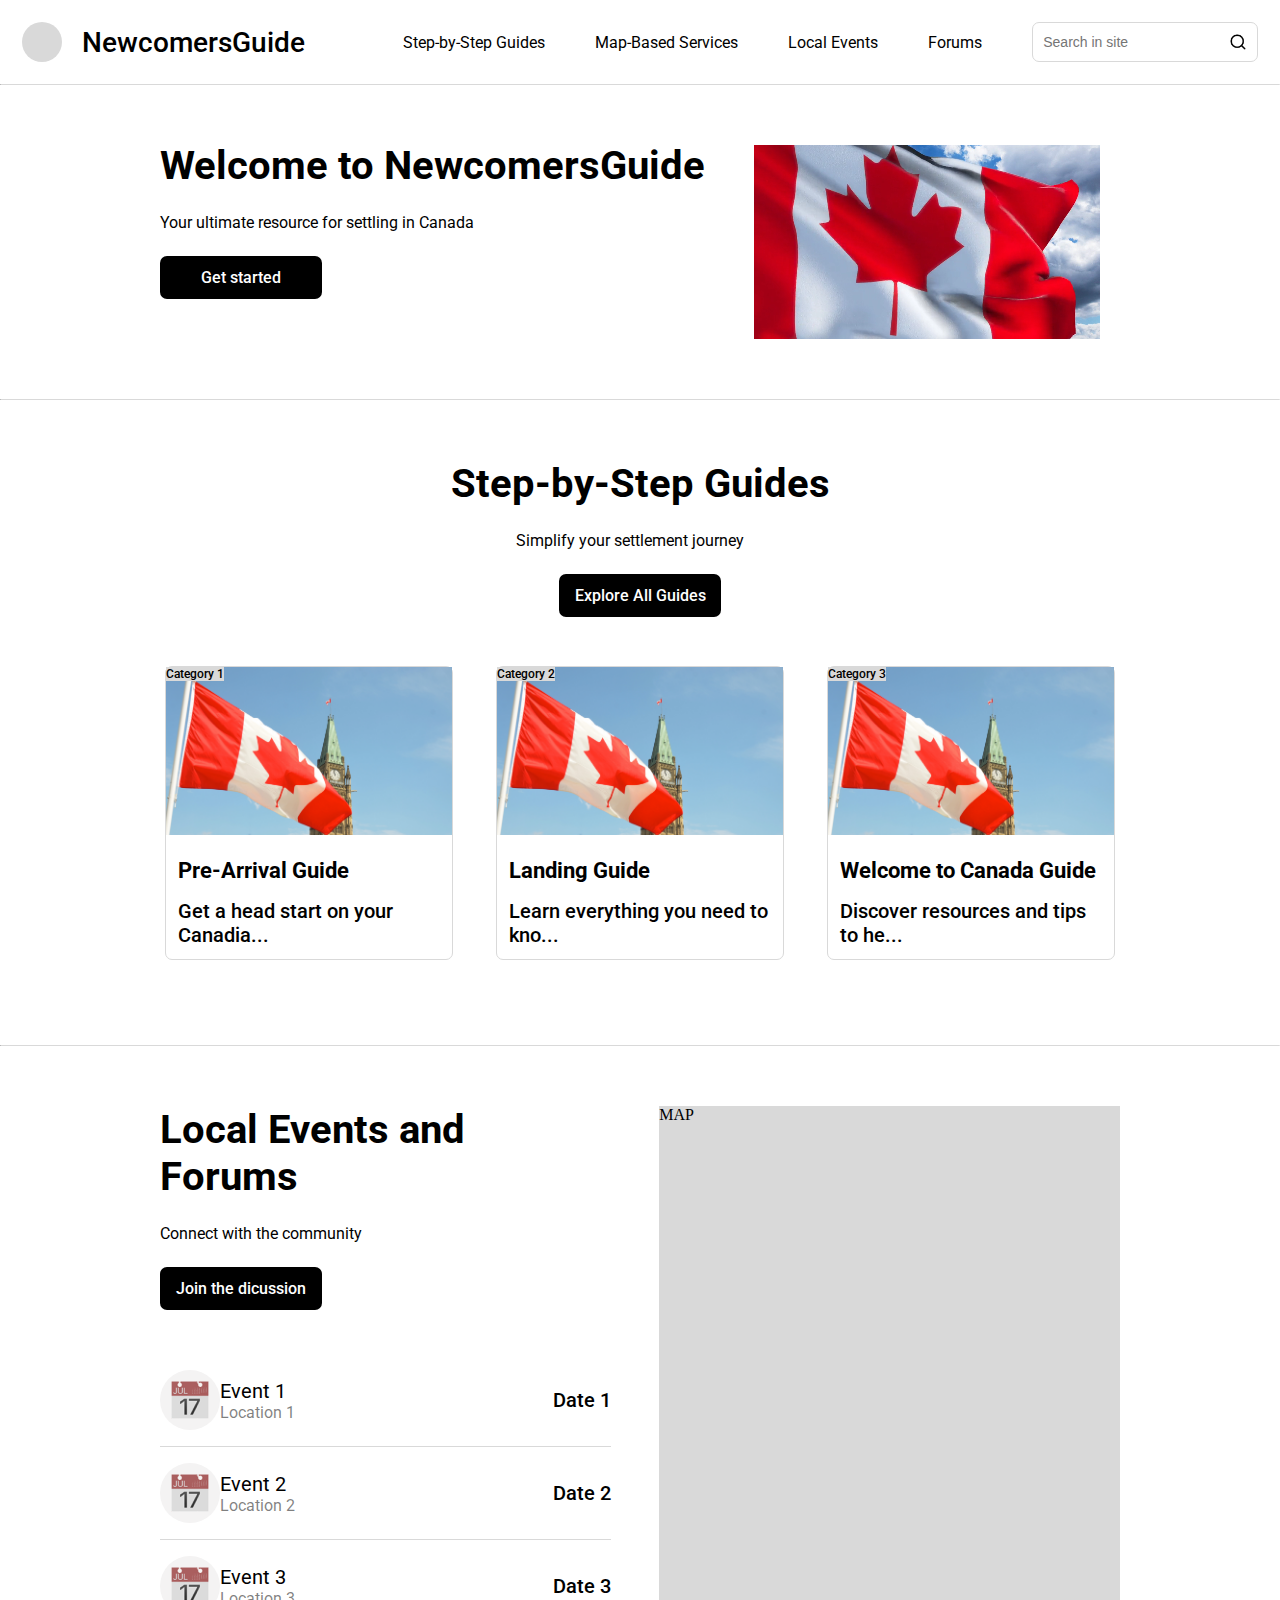
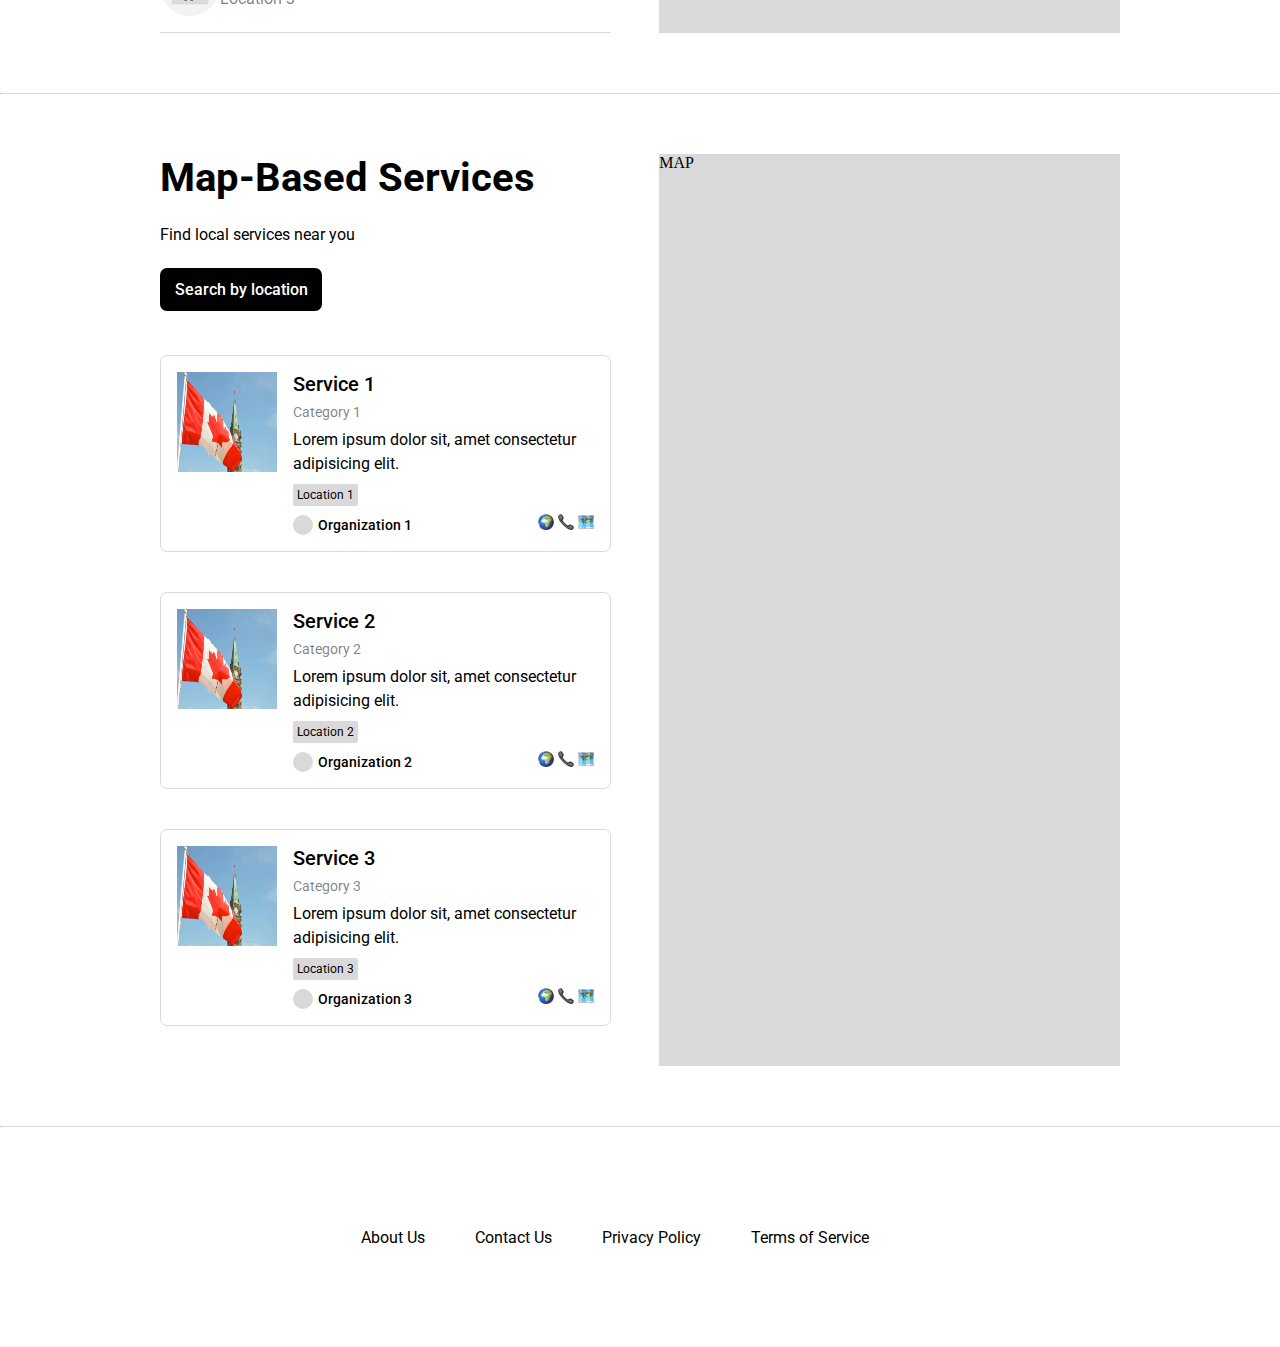
==== index.html @ 0c31915b "first commit" ====
<!DOCTYPE html>
<html lang="en">
<head>
    <meta charset="UTF-8">
    <meta name="viewport" content="width=device-width, initial-scale=1.0">
    <title>NewcomersGuide</title>
    <link rel="stylesheet" href="styles/styles.css">
    <link rel="preconnect" href="https://fonts.googleapis.com">
    <link rel="preconnect" href="https://fonts.gstatic.com" crossorigin>
    <link href="https://fonts.googleapis.com/css2?family=Roboto:ital,wght@0,300;0,400;0,500;0,700;1,300;1,400;1,500;1,700&display=swap" rel="stylesheet">
</head>
<body>

    <nav>
        <div class="navigation">
            <div class="title-container">
                <div class="title-logo"></div>
                <a class="title" href="index.html">NewcomersGuide</a>
            </div>
            <div class="menu">
                <a class="menu-link" href="step-by-step.html">Step-by-Step Guides</a>        
                <a class="menu-link" href="map-based-services.html">Map-Based Services</a>        
                <a class="menu-link" href="events.html">Local Events</a>
                <a class="menu-link" href="#">Forums</a>
                <form class="search-in-site" action="">
                    <input class="search-site-input" type="text" placeholder="Search in site">
                    <img src="assets/search.png" alt="search" width="18px" height="18px">
                </form>
            </div>
        </div>
    </nav>

    <hr>

    <header class="main-page-header">
        <div class="heading">
            <h1 class="heading-name">Welcome to NewcomersGuide</h1>
            <p class="heading-description">Your ultimate resource for settling in Canada</p>
            <a href="#step-by-step"><button>Get started</button></a>
        </div>
        <video class="video" muted loop autoplay>
            <source src="assets/video.mp4" type="video/mp4">
        </video>
    </header>
    <hr>

    <!--Start of the section: Step-by-Step Guides -->
     <section id="step-by-step" class="step-by-step-section">
        <h2 class="heading-name">Step-by-Step Guides</h2>
        <p class="heading-description">Simplify your settlement journey</p>
        <a href="step-by-step.html"><button>Explore All Guides</button></a>
        <div class="guides-container">

            <div class="category">
                <h4>Category 1</h4>
                <img class="guide-image" src="assets/image.jpg" alt="Guide">
                <h3>Pre-Arrival Guide</h3>
                <p class="guide-description">Get a head start on your Canadia...</p>
            </div>

            <div class="category">
                <h4>Category 2</h4>
                <img class="guide-image" src="assets/image.jpg" alt="Guide">
                <h3>Landing Guide</h3>
                <p class="guide-description">Learn everything you need to kno...</p>
            </div>

            <div class="category">
                <h4>Category 3</h4>
                <img class="guide-image" src="assets/image.jpg" alt="Guide">
                <h3>Welcome to Canada Guide</h3>
                <p class="guide-description">Discover resources and tips to he...</p>
            </div>
        </div>
     </section>
     <!--End of the section: Step-by-Step Guides -->
     <hr>

     <!--Start of the section: Local Events and Forums -->
     <section id="event-based-services" class="event-section">
        <div class="event-container">
            <h2 class="heading-name">Local Events and Forums</h2>
            <p class="heading-description">Connect with the community</p>
            <a href="events.html"><button class="discussion ">Join the dicussion</button></a>

            <div class="event-item">
                <div class="event-details">
                    <div class="event-image">
                        <img src="assets/date-icon.png" alt="Event image">
                    </div>
                    <div class="event-name">
                        <h3>Event 1</h3>
                        <p>Location 1</p>
                    </div>
                </div>
                <p class="date">Date 1</p>
            </div>

            <div class="event-item">
                <div class="event-details">
                    <div class="event-image">
                        <img src="assets/date-icon.png" alt="Event image">
                    </div>
                    <div class="event-name">
                        <h3>Event 2</h3>
                        <p>Location 2</p>
                    </div>
                </div>
                <p class="date">Date 2</p>
            </div>

            <div class="event-item">
                <div class="event-details">
                    <div class="event-image">
                        <img src="assets/date-icon.png" alt="Event image">
                    </div>
                    <div class="event-name">
                        <h3>Event 3</h3>
                        <p>Location 3</p>
                    </div>
                </div>
                <p class="date">Date 3</p>
            </div>
        </div>
        <div class="integrated-map">
            <p>MAP</p>
        </div>
     </section>
    <!--End of the section: Local Events and Forums -->

     <hr>
     <!--Start of the section: Map-Based Services -->
     <section id="map-based-services" class="map-section">
        <div class="map-container">
            <h2 class="heading-name">Map-Based Services</h2>
            <p class="heading-description">Find local services near you</p>
            <a href="map-based-services.html"><button>Search by location</button></a>

            <div class="map-item">
                <img class="service-image" src="assets/image.jpg" alt="Service image" width="100px" height="100px">
                <div class="map-item-details">
                    <h3>Service 1</h3>
                    <h4>Category 1</h4>
                    <p class="map-item-description">Lorem ipsum dolor sit, amet consectetur adipisicing elit.</p>
                    <p class="location">Location 1</p>
                    <div class="contacts">
                        <div class="title-container">
                            <div class="organization-logo"></div>
                            <p class="organization-title">Organization 1</p>
                        </div>
                        <div class="icons">
                            <a href="#" class="website"><img src="assets/icon-website.png" alt="website"></a>
                            <a href="#" class="phone"><img src="assets/icon-phone.png" alt="phone"></a>
                            <a href="#" class="map"><img src="assets/icon-map.png" alt="map"></a>
                        </div>
                    </div>
                </div>
            </div>

            <div class="map-item">
                <img class="service-image" src="assets/image.jpg" alt="Service image" width="100px" height="100px">
                <div class="map-item-details">
                    <h3>Service 2</h3>
                    <h4>Category 2</h4>
                    <p class="map-item-description">Lorem ipsum dolor sit, amet consectetur adipisicing elit.</p>
                    <p class="location">Location 2</p>
                    <div class="contacts">
                        <div class="title-container">
                            <div class="organization-logo"></div>
                            <p class="organization-title">Organization 2</p>
                        </div>
                        <div class="icons">
                            <a href="#" class="website"><img src="assets/icon-website.png" alt="website"></a>
                            <a href="#" class="phone"><img src="assets/icon-phone.png" alt="phone"></a>
                            <a href="#" class="map"><img src="assets/icon-map.png" alt="map"></a>
                        </div>
                    </div>
                </div>
            </div>

            <div class="map-item">
                <img class="service-image" src="assets/image.jpg" alt="Service image" width="100px" height="100px">
                <div class="map-item-details">
                    <h3>Service 3</h3>
                    <h4>Category 3</h4>
                    <p class="map-item-description">Lorem ipsum dolor sit, amet consectetur adipisicing elit.</p>
                    <p class="location">Location 3</p>
                    <div class="contacts">
                        <div class="title-container">
                            <div class="organization-logo"></div>
                            <p class="organization-title">Organization 3</p>
                        </div>
                        <div class="icons">
                            <a href="#" class="website"><img src="assets/icon-website.png" alt="website"></a>
                            <a href="#" class="phone"><img src="assets/icon-phone.png" alt="phone"></a>
                            <a href="#" class="map"><img src="assets/icon-map.png" alt="map"></a>
                        </div>
                    </div>
                </div>
            </div>
            
        </div>
        <div class="integrated-map">
            <p>MAP</p>
        </div>
     </section>
     <hr>
     <!--End of the section: Map-Based Services -->

    <footer>
        <a class="menu-link" href="#">About Us</a>        
        <a class="menu-link" href="#">Contact Us</a>        
        <a class="menu-link" href="#">Privacy Policy</a>
        <a class="menu-link" href="#">Terms of Service</a>
    </footer>
    <script src="script.js"></script>
</body>
</html>
---- styles/styles.css ----
* {
    margin: 0;
    padding: 0;
    box-sizing: border-box;
}

nav {
    width: 100%;
}

.navigation {
    display: flex;
    flex-wrap: wrap;
    justify-content: space-between;
    padding: 22px;
}

.title-container {
    display: flex;
    align-items: center;
    flex-wrap: wrap;
}

.title-logo {
    width: 40px;
    height: 40px;
    background-color: #D9D9D9;
    border-radius: 50%;
    margin-right: 20px;
}

.title, .menu-link {
    text-decoration: none;
    font-family: 'Roboto', sans-serif;
    color: black;
    margin-right: 50px;
}

.title {
    font-size: 28px;
    font-weight: 500;
}

.menu-link {
    font-size: 16px;
}

.menu {
    display: flex;
    align-items: center;
    justify-content: flex-end;
    flex: 1;
}

.search-in-site {
    display: flex;
    border: 1px solid #D9D9D9;
    border-radius: 7px;
    padding: 10px;
    width: 25%;
}

.search-site-input {
    border: none;
    flex: 1;
    font-size: 14px;
}

.main-page-header {
    display: flex;
    justify-content: space-between;
    align-items: center;
    flex-wrap: wrap;
    width: 75%;
    margin: 0 auto;
}

.heading-name {
    font-size: 40px;
    font-family: 'Roboto', sans-serif;
}

.heading-description {
    font-size: 16px;
    font-family: 'Roboto', sans-serif;
    margin: 24px 20px 24px 0;
}

button {
    background-color: black;
    color: white;
    font-size: 16px;
    font-weight: 500;
    font-family: 'Roboto', sans-serif;
    border: none;
    padding: 12px 0;
    width: 162px;
    border-radius: 7px;
    margin-bottom: 44px;
    cursor: pointer;
}

.video {
    width: 36%;
    margin: 60px 20px;
}

hr {
    border-top: 1px solid #D9D9D9;
    border-bottom: none;
}

.step-by-step-section {
    display: flex;
    flex-direction: column;
    align-items: center;
    width: 75%;
    margin: 0 auto;
    margin-top: 60px;
    margin-bottom: 60px;
}

.guides-container {
    display: flex;
    width: 100%;
    justify-content: space-between;
    padding-bottom: 20px;
}

.category {
    display: flex;
    flex-direction: column;
    position: relative;
    width: 30%;
    min-width: 160px;
    border: 1px solid #D9D9D9;
    border-radius: 7px;
    margin: 5px;
}

.category h4 {
    position: absolute;
    background-color: #D9D9D9;
    font-size: 12px;
    font-weight: 500;
    font-family: 'Roboto', sans-serif;
}

.category h3 {
    font-size: 22px;
    font-weight: 700;
    line-height: 48px;
    font-family: 'Roboto', sans-serif;
    padding: 12px 12px 4px 12px;
}

.guide-description {
    font-size: 20px;
    font-weight: 500;
    font-family: 'Roboto', sans-serif;
    padding: 0 12px 12px 12px
}

.guide-image {
    width: 100%;
}

.event-section {
    display: flex;
    justify-content: space-between;
    flex-wrap: wrap;
    width: 75%;
    margin: 0 auto;
    padding: 60px 0;
}

.event-container {
    width: 47%;
    min-width: 200px;
}

.event-item {
    display: flex;
    justify-content: space-between;
    align-items: center;
    border-bottom: 1px solid #D9D9D9;
    padding: 16px 0;
}

.event-details {
    display: flex;
    align-items: center;
}

.event-image {
    display: flex;
    justify-content: center;
    align-items: center;
    width: 60px;
    height: 60px;
    border-radius: 50%;
    background-color: #f4f3f3;
}

.event-name h3 {
    font-size: 20px;
    font-weight: 400;
    font-family: 'Roboto', sans-serif;
    
}

.event-name p {
    font-size:16px;
    font-weight: 400;
    font-family: 'Roboto', sans-serif;
    color: rgba(0, 0, 0, 0.5);
}

.date {
    font-size: 20px;
    font-weight: 500;
    font-family: 'Roboto', sans-serif;
}

.map-section {
    display: flex;
    justify-content: space-between;
    flex-wrap: wrap;
    width: 75%;
    margin: 0 auto;
    margin-top: 60px;
    margin-bottom: 60px;
}

.map-container {
    width: 47%;
    min-width: 200px;
    margin-right: 5px;
}

.integrated-map {
    width: 48%;
    background-color: #D9D9D9;
}

.map-item {
    display: flex;
    border: 1px solid #D9D9D9;
    padding: 16px;
    margin-bottom: 40px;
    border-radius: 7px;
}

.map-item-details {
    width: 100%;
    font-family: 'Roboto', sans-serif;
}

.map-item-details h3 {
    font-size: 20px;
    font-weight: 500;
    margin-bottom: 8px;
}

.map-item-details h4 {
    font-size: 14px;
    font-weight: 400;
    margin-bottom: 8px;
    color: rgba(0, 0, 0, 0.5);;
}

.map-item-description {
    font-size: 16px;
    line-height: 24px;
    margin-bottom: 8px;
}

.location {
    display: inline-block;
    font-size: 12px;
    padding: 4px;
    background-color: #D9D9D9;
    border-radius: 2px;
    margin-bottom: 8px;
}

.service-image {
    width: 100px;
    height: 100px;
    margin-right: 16px;
}

.contacts {
    display: flex;
    align-items: center;
    justify-content: space-between;
}

.organization-logo {
    width: 20px;
    height: 20px;
    background-color: #D9D9D9;
    border-radius: 50%;
    margin-right: 5px;
}

.organization-title {
    font-size: 14px;
    font-weight: 500;
}

footer {
    display: flex;
    justify-content: center;
    align-items: center;
    width: 100%;
    height: 220px;
    padding: 20px;
}
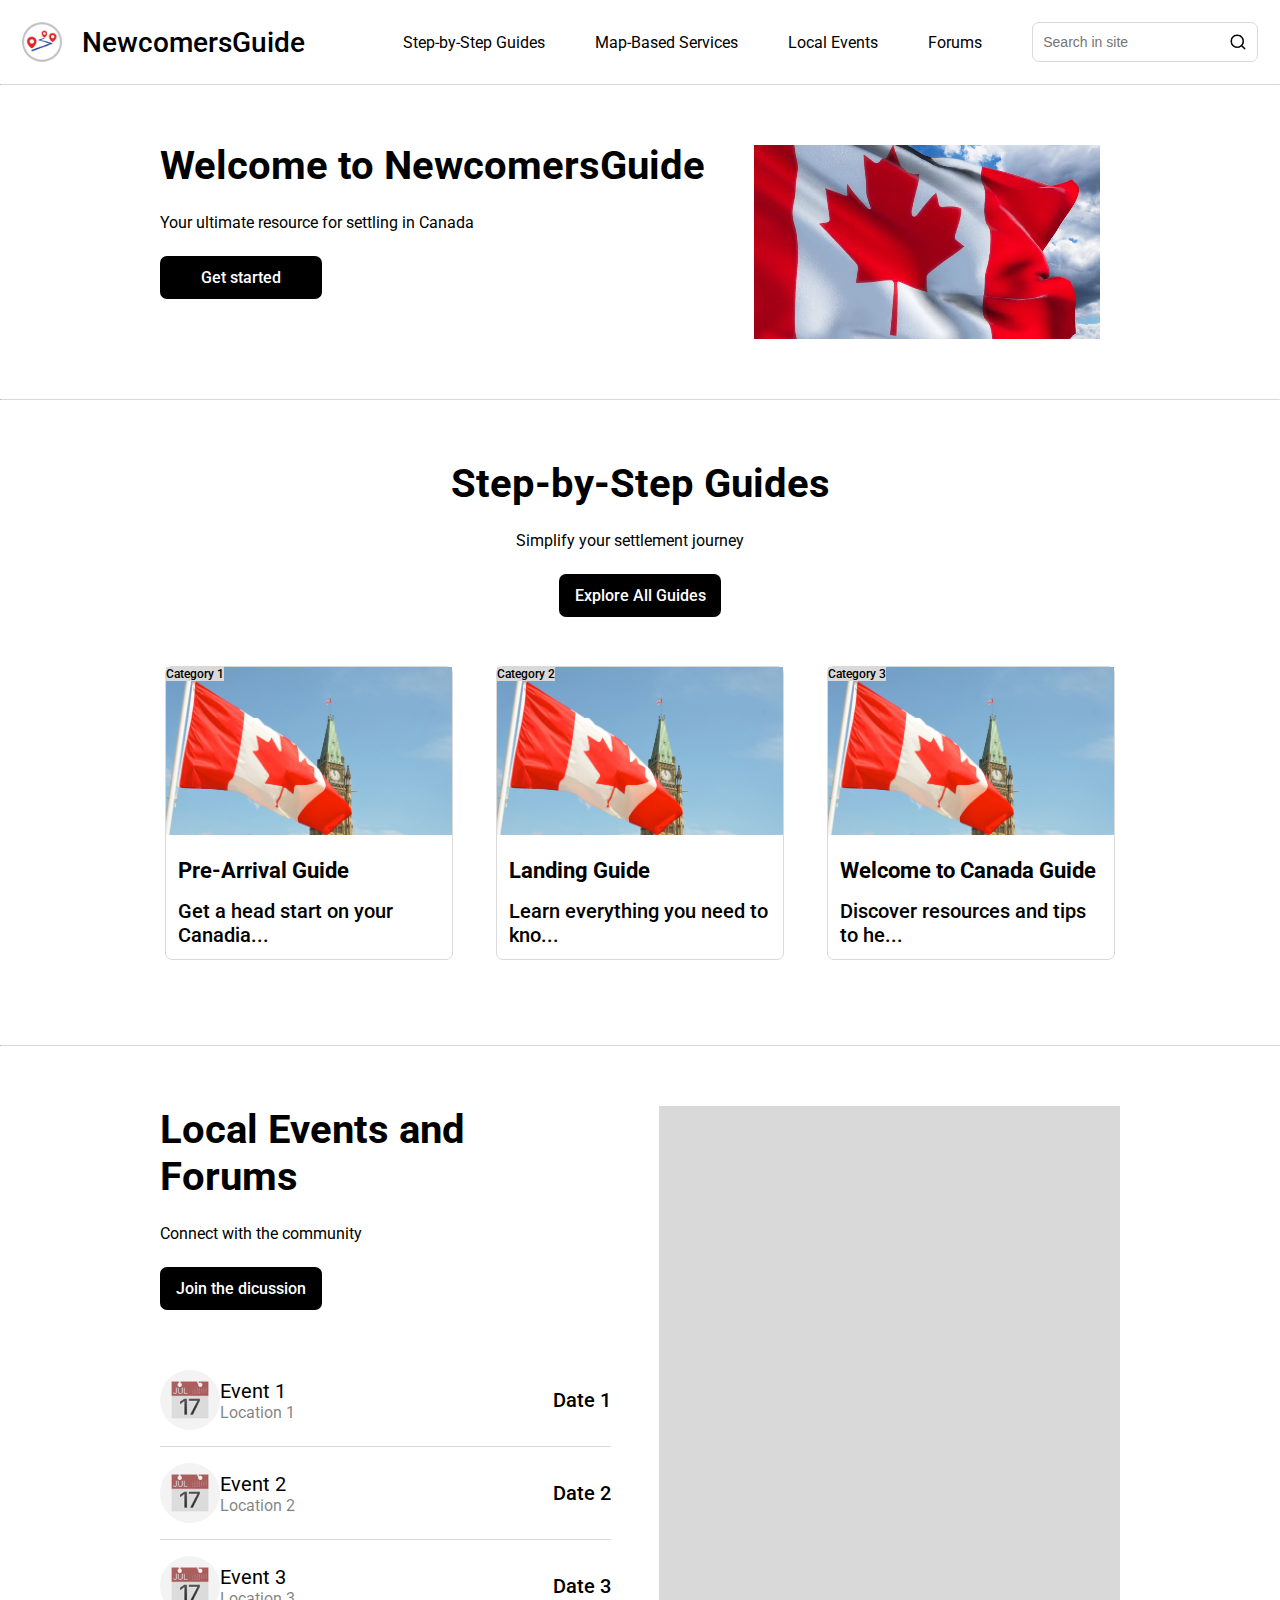
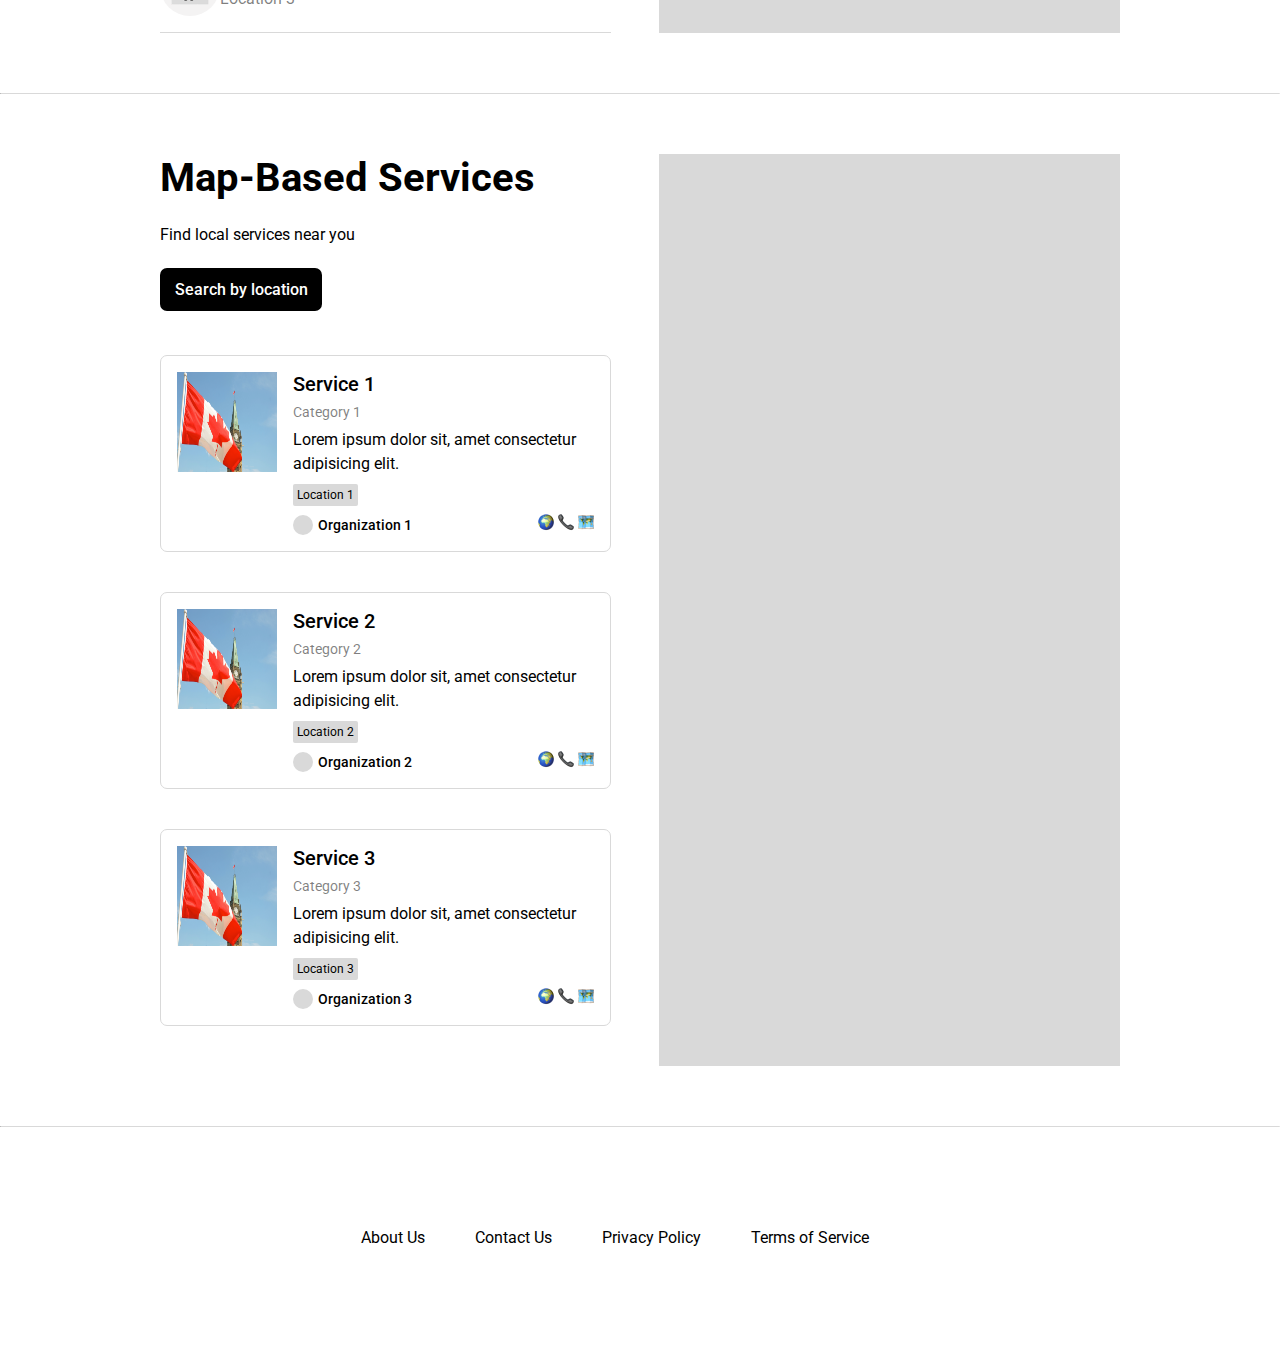
==== commit b46dca3c: "logo added" ====
--- a/index.html
+++ b/index.html
@@ -14,7 +14,7 @@
     <nav>
         <div class="navigation">
             <div class="title-container">
-                <div class="title-logo"></div>
+                <img src="assets/logoicon.png" alt="logo" class="title-logo">
                 <a class="title" href="index.html">NewcomersGuide</a>
             </div>
             <div class="menu">
@@ -123,7 +123,7 @@
             </div>
         </div>
         <div class="integrated-map">
-            <p>MAP</p>
+            <iframe src="https://www.google.com/maps/embed?pb=!1m18!1m12!1m3!1d23095.172245338832!2d-79.4024175152344!3d43.65032102423057!2m3!1f0!2f0!3f0!3m2!1i1024!2i768!4f13.1!3m3!1m2!1s0x882b34d2a29d2ff7%3A0x972b6e75c62b2dda!2sJobs%20Canada%20Fair!5e0!3m2!1sen!2sca!4v1688589200699!5m2!1sen!2sca" style="border:0;" allowfullscreen="" loading="lazy" referrerpolicy="no-referrer-when-downgrade"></iframe>
         </div>
      </section>
     <!--End of the section: Local Events and Forums -->
@@ -201,7 +201,7 @@
             
         </div>
         <div class="integrated-map">
-            <p>MAP</p>
+            <iframe src="https://www.google.com/maps/embed?pb=!1m18!1m12!1m3!1d27663.704547600315!2d-79.4136113092835!3d43.65088706208497!2m3!1f0!2f0!3f0!3m2!1i1024!2i768!4f13.1!3m3!1m2!1s0x882b34ee43b6ee85%3A0x4c9abb8da0bfeff6!2sService%20Canada%20Centre!5e0!3m2!1sen!2sca!4v1688589379809!5m2!1sen!2sca" style="border:0;" allowfullscreen="" loading="lazy" referrerpolicy="no-referrer-when-downgrade"></iframe>
         </div>
      </section>
      <hr>
--- a/styles/styles.css
+++ b/styles/styles.css
@@ -243,6 +243,11 @@
     background-color: #D9D9D9;
 }
 
+iframe {
+    height: 100%;
+    width: 100%;
+}
+
 .map-item {
     display: flex;
     border: 1px solid #D9D9D9;
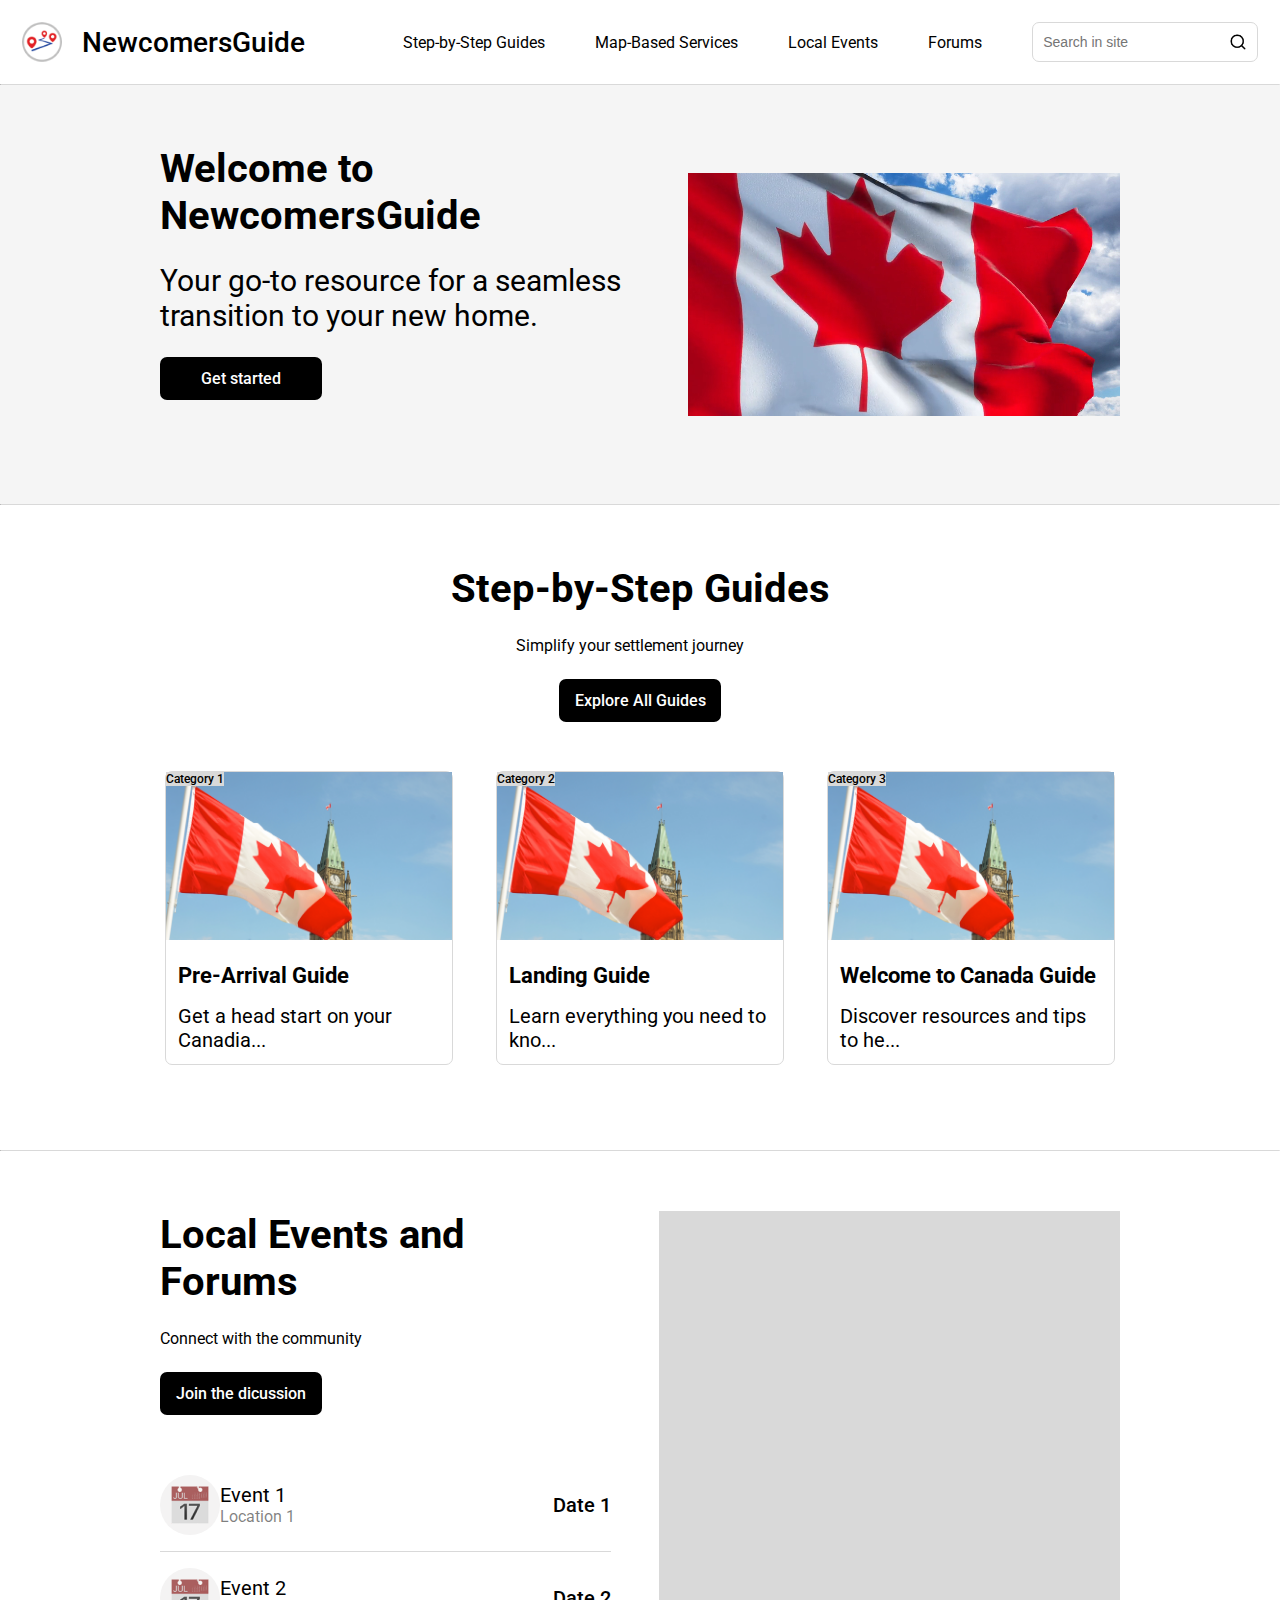
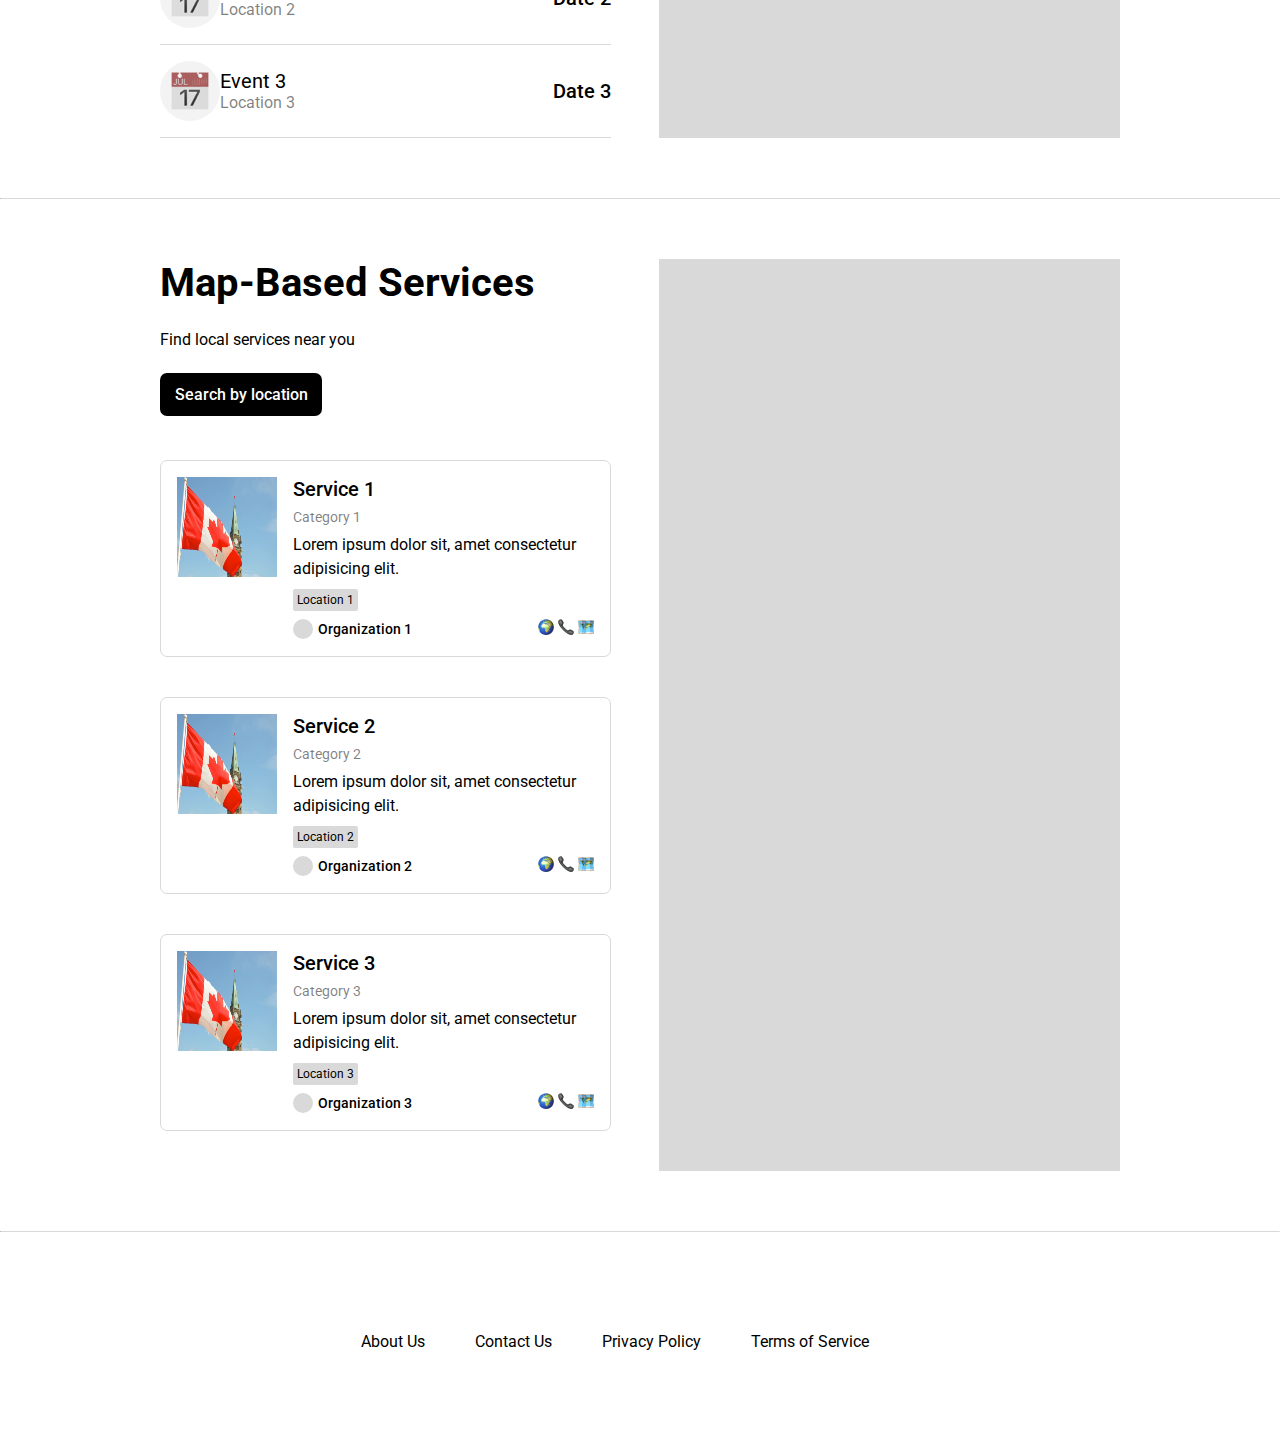
==== commit 8c74be18: "styles updated" ====
--- a/index.html
+++ b/index.html
@@ -31,17 +31,18 @@
     </nav>
 
     <hr>
-
-    <header class="main-page-header">
-        <div class="heading">
-            <h1 class="heading-name">Welcome to NewcomersGuide</h1>
-            <p class="heading-description">Your ultimate resource for settling in Canada</p>
-            <a href="#step-by-step"><button>Get started</button></a>
-        </div>
-        <video class="video" muted loop autoplay>
-            <source src="assets/video.mp4" type="video/mp4">
-        </video>
-    </header>
+    <div class="grey">
+        <header class="main-page-header">
+            <div class="heading">
+                <h1 class="heading-name">Welcome to NewcomersGuide</h1>
+                <p class="heading-description-index">Your go-to resource for a seamless transition to your new home.</p>
+                <a href="#step-by-step"><button>Get started</button></a>
+            </div>
+            <video class="video" muted loop autoplay>
+                <source src="assets/video.mp4" type="video/mp4">
+            </video>
+        </header>
+    </div>
     <hr>
 
     <!--Start of the section: Step-by-Step Guides -->
--- a/styles/styles.css
+++ b/styles/styles.css
@@ -66,6 +66,10 @@
     font-size: 14px;
 }
 
+.grey {
+    background-color: #f5f5f5;
+}
+
 .main-page-header {
     display: flex;
     justify-content: space-between;
@@ -73,6 +77,12 @@
     flex-wrap: wrap;
     width: 75%;
     margin: 0 auto;
+    padding: 60px 0;
+}
+
+.heading {
+    width: 53%;
+    margin-right: 5px;
 }
 
 .heading-name {
@@ -80,8 +90,15 @@
     font-family: 'Roboto', sans-serif;
 }
 
+
 .heading-description {
     font-size: 16px;
+    font-family: 'Roboto', sans-serif;
+    margin: 24px 20px 24px 0;
+}
+
+.heading-description-index {
+    font-size: 30px;
     font-family: 'Roboto', sans-serif;
     margin: 24px 20px 24px 0;
 }
@@ -101,8 +118,7 @@
 }
 
 .video {
-    width: 36%;
-    margin: 60px 20px;
+    width: 45%;
 }
 
 hr {
@@ -116,8 +132,7 @@
     align-items: center;
     width: 75%;
     margin: 0 auto;
-    margin-top: 60px;
-    margin-bottom: 60px;
+    padding: 60px 0;
 }
 
 .guides-container {
@@ -156,7 +171,7 @@
 
 .guide-description {
     font-size: 20px;
-    font-weight: 500;
+    font-weight: medium;
     font-family: 'Roboto', sans-serif;
     padding: 0 12px 12px 12px
 }
